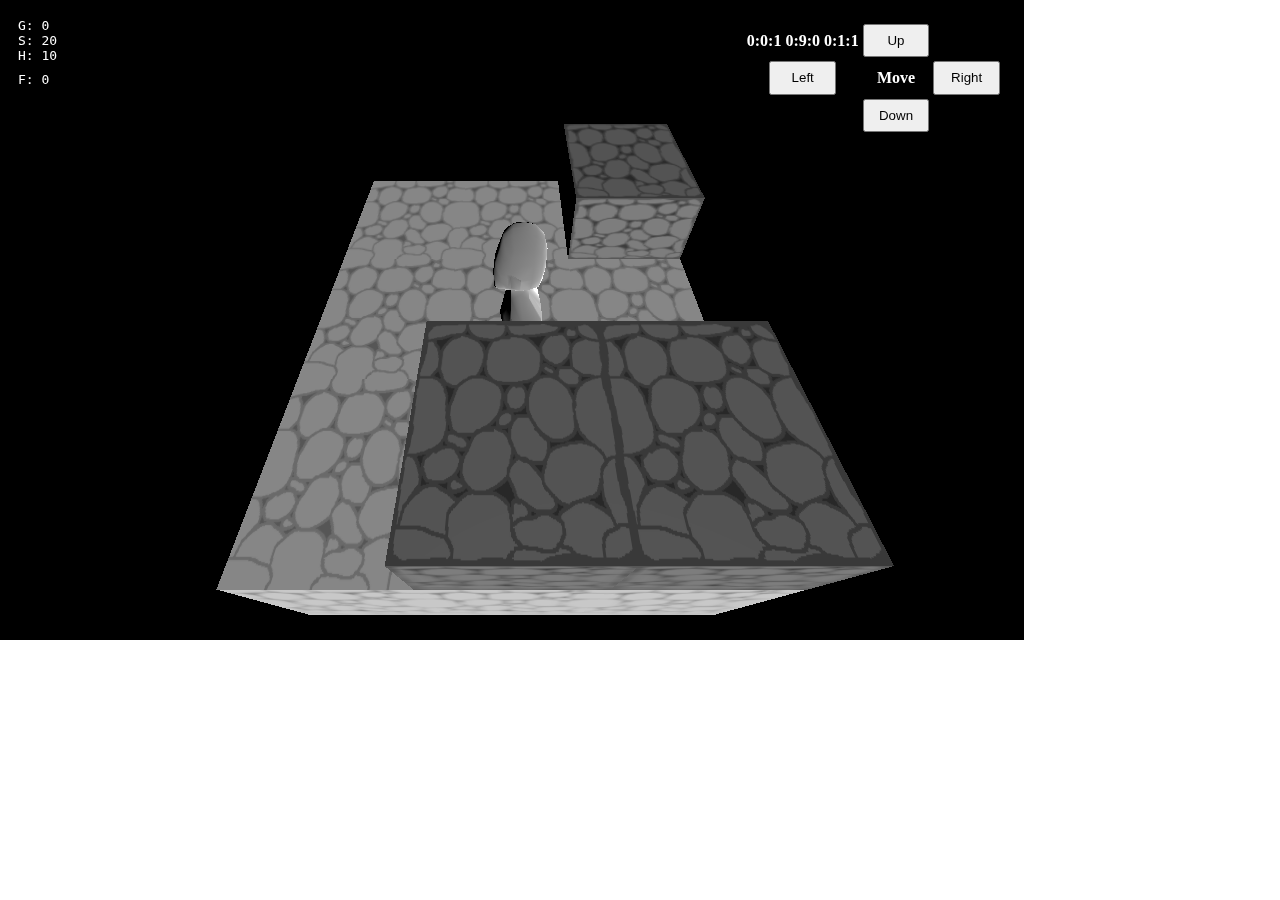
==== main.html @ 650d7e2c "First commit" ====
<html>
<head>
	<title>Game</title>
	<link rel="stylesheet" type="text/css" href="css/style.css">
</head>

<body>
	<script src="js/build/three.min.js"></script>
	<script type="module" src="js/main.js"></script>
	
	<div class="container">
		<canvas id="c" width="1024" height="640"></canvas>
		<div id="UI_stats">
			<div>G: <span id="txt_gold"></span></div>
			<div>S: <span id="txt_stam"></span></div>
			<div>H: <span id="txt_hp"></span></div>
			<div>F: <span id="txt_food"></span>&nbsp;&nbsp;<button type="button" id="eat_btn" style="visibility: hidden">Eat</button></div>
			<br><br>
			<div><span id="txt_info"></span></div>
			<div><button type="button" id="use_btn" style="visibility: hidden"><span id="use_btn_txt">Buy food</span></button></div>
		</div>
		<div id="UI_movement">
			<table style="color: white">
				<tr>
					<th><span id="txt_console"></span></th>
					<th><button type="button" id="up">Up</button></th>
					<th></th>
				</tr>
				<tr>
					<th><button type="button" id="left">Left</button></th>
					<th>Move</th>
					<th><button type="button" id="right">Right</button></th>
				</tr>
				<tr>
					<th></th>
					<th><button type="button" id="down">Down</button></th>
					<th></th>
				</tr>
			</table>
		</div>
	</div>

</body>
</html>
---- css/style.css ----
body {
	margin: 0;
	padding: 0;
	background: #ffffff;
}
.container {
	position: relative;
	width: 1024px;
	height: 640px;
}
button{
	min-width: 5em;
	min-height: 2.5em;
}
#UI_stats {
	position: absolute;
	left: 5px;
	top: 5px;
	color: white;
	font-family: monospace;
	padding: 1em;
}
#UI_movement {
	position: absolute;
	right: 5px;
	top: 5px;
	color: white;
	/*font-family: monospace;*/
	padding: 1em;
}
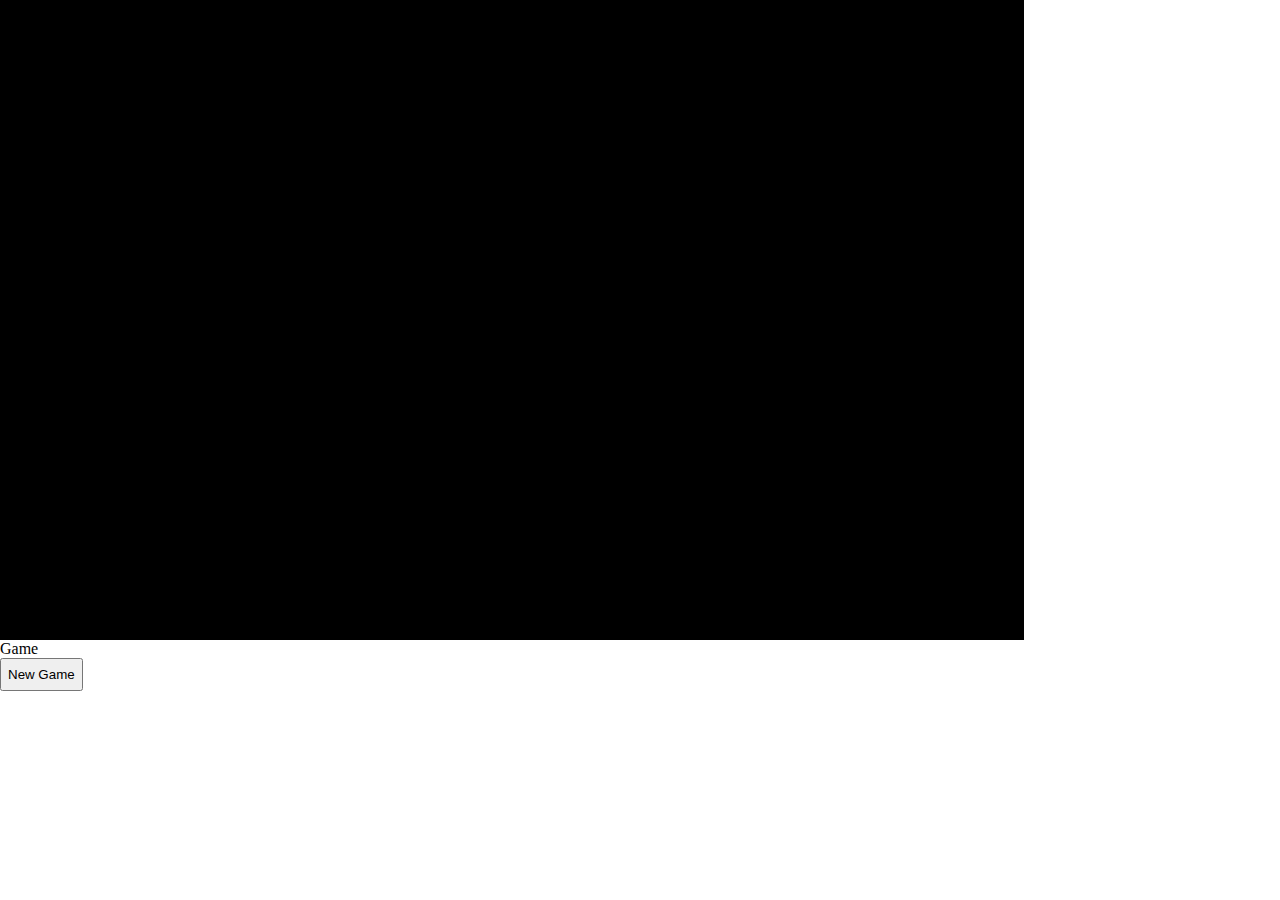
==== commit 489aa62f: "Better rendering and main menu, gameover divs" ====
--- a/main.html
+++ b/main.html
@@ -10,7 +10,20 @@
 	
 	<div class="container">
 		<canvas id="c" width="1024" height="640"></canvas>
-		<div id="UI_stats">
+		<div id="main_menu_text">
+			<span id="game_name">Game</span>
+		</div>
+		<div id="main_menu" style="visibility: hidden">
+			<button type="button" id="new_game2" class="menu_button1">New Game</button>
+		</div>
+		<div id="gameover_screen" style="visibility: hidden">
+			<span id="game_name">Gameover</span><br>
+			<div>Your score is <span id="gameover_score"></span>.</div>
+			<div>You collected <span id="gameover_gold"></span> gold.</div>
+			<div>You climbed <span id="gameover_levels"></span> levels high.</div>
+			<button type="button" id="new_game" class="menu_button1">New Game</button>
+		</div>
+		<div id="UI_stats" style="visibility: hidden">
 			<div>G: <span id="txt_gold"></span></div>
 			<div>S: <span id="txt_stam"></span></div>
 			<div>H: <span id="txt_hp"></span></div>
@@ -19,7 +32,7 @@
 			<div><span id="txt_info"></span></div>
 			<div><button type="button" id="use_btn" style="visibility: hidden"><span id="use_btn_txt">Buy food</span></button></div>
 		</div>
-		<div id="UI_movement">
+		<div id="UI_movement" style="visibility: hidden">
 			<table style="color: white">
 				<tr>
 					<th><span id="txt_console"></span></th>
